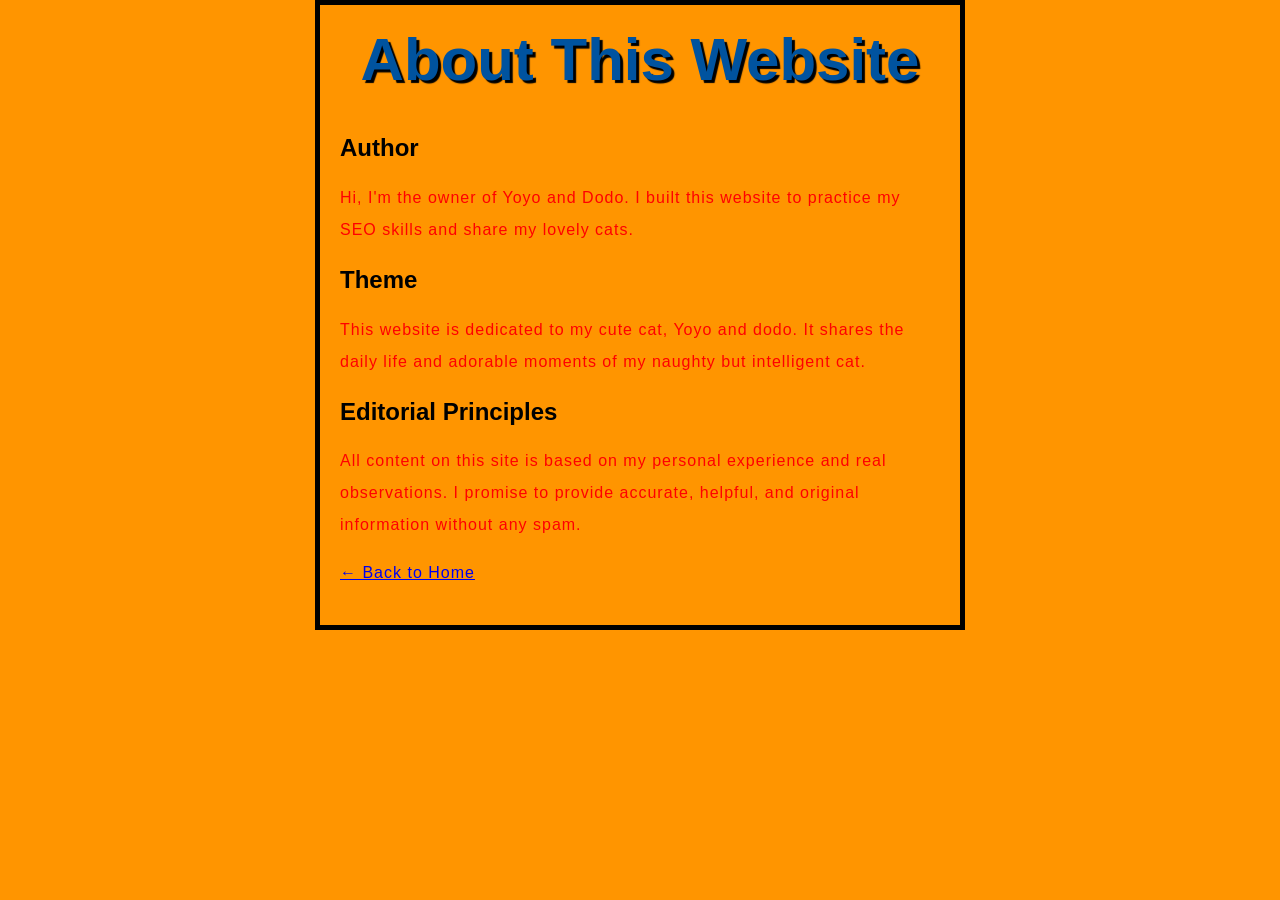
==== about.html @ 955f7200 "Add files via upload" ====
<!DOCTYPE html>
<html lang="en">
<head>
    <meta charset="UTF-8">
    <meta name="viewport" content="width=device-width, initial-scale=1.0">
    <title>About Yoyo's Cat Website</title>
    <link href="style.css" rel="stylesheet" />
</head>
<body>

    <h1>About This Website</h1>
    
    <h2>Author</h2>
    <p>Hi, I'm the owner of Yoyo and Dodo. I built this website to practice my SEO skills and share my lovely cats.</p>
    
    <h2>Theme</h2>
    <p>This website is dedicated to my cute cat, Yoyo and dodo. It shares the daily life and adorable moments of my naughty but intelligent cat.</p>
    
    <h2>Editorial Principles</h2>
    <p>All content on this site is based on my personal experience and real observations. I promise to provide accurate, helpful, and original information without any spam.</p>
    
    <!-- 这里是一个极其关键的互相内链 -->
    <p><a href="index.html">← Back to Home</a></p>

</body>
</html>
---- style.css ----
html {
  /* px means "pixels". The base font size is now 10 pixels high */
  font-size: 16px;
  /* Replace PLACEHOLDER with the font-family property value you got from Google Fonts */
  font-family: "Roboto", sans-serif;     /*谷歌默认字体*/
}
h1 {                               
  font-size: 60px;          /*字号*/
  text-align: center;       /*居中*/
}

p,
li {
  font-size: 16px;
  line-height: 2;         /*行高（）行间距*/
  letter-spacing: 1px;       /*字间距？*/
}
p {
  font-family: sans-serif;
  color: red;
}

li {
  background-color: greenyellow;
  border: 1px solid black;
  margin-bottom: 5px;
}
body {
  width: 600px;
  margin: 0 auto;
  background-color: #ff9500;
  padding: 0 20px 20px 20px;
  border: 5px solid black;
}

h1 {
  margin: 0;
  padding: 20px 0;
  color: #00539f;
  text-shadow: 3px 3px 1px black;
}

img {
  display: block;          /* 1. 让图片变成块级元素，这样它才有资格“居中” */
  margin: 0 auto;        /* 2. 左右边距自动分配，让图片在页面里水平居中 */
  max-width: 100%;     /* 3. 给图片上保险，不管多大的图，都别撑破 600px 的 body 容器 */
}
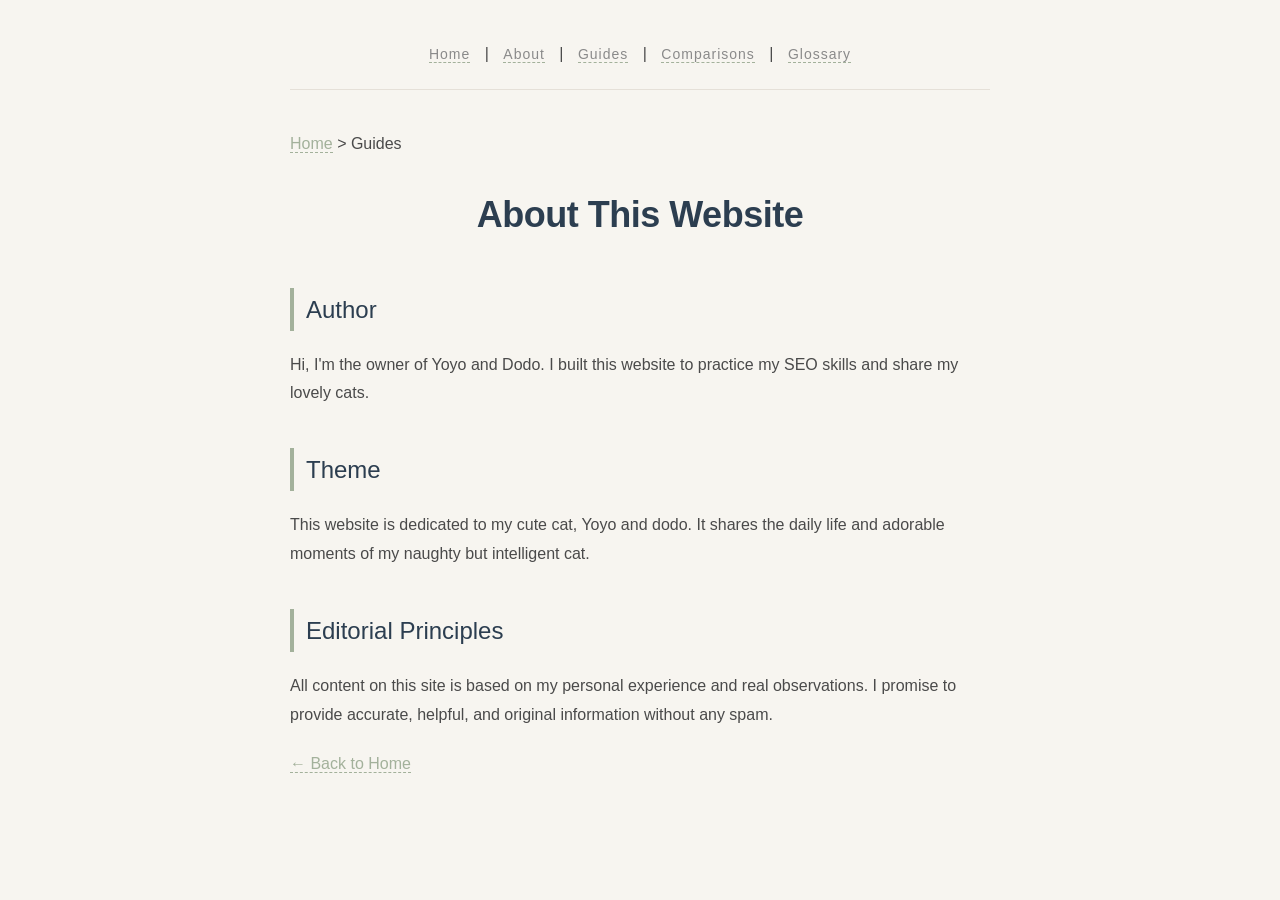
==== commit a0a11be2: "Add files via upload" ====
--- a/about.html
+++ b/about.html
@@ -7,6 +7,14 @@
     <link href="style.css" rel="stylesheet" />
 </head>
 <body>
+    <nav>
+    <a href="index.html">Home</a> | 
+    <a href="about.html">About</a> | 
+    <a href="guides.html">Guides</a> | 
+    <a href="comparisons.html">Comparisons</a> | 
+    <a href="glossary.html">Glossary</a>
+</nav>
+<p><a href="index.html">Home</a> > Guides</p>
 
     <h1>About This Website</h1>
     
--- a/style.css
+++ b/style.css
@@ -1,47 +1,80 @@
-html {
-  /* px means "pixels". The base font size is now 10 pixels high */
-  font-size: 16px;
-  /* Replace PLACEHOLDER with the font-family property value you got from Google Fonts */
-  font-family: "Roboto", sans-serif;     /*谷歌默认字体*/
-}
-h1 {                               
-  font-size: 60px;          /*字号*/
-  text-align: center;       /*居中*/
+/* ================= 全局配色与排版 ================= */
+body {
+    max-width: 700px; /* 稍微窄一点，更有阅读的聚拢感 */
+    margin: 0 auto;
+    padding: 40px 20px; /* 上下留出更多空白，呼吸感 */
+    
+    /* 核心：改用无衬线现代字体 */
+    font-family: -apple-system, BlinkMacSystemFont, "Segoe UI", Roboto, Helvetica, Arial, sans-serif;
+    
+    line-height: 1.8; /* 行高再加大一点，显得更慵懒 */
+    color: #4A4A4A; /* 不用纯黑，用深灰，看着眼睛舒服 */
+    background-color: #F7F5F0; /* 燕麦白背景（类似小红书高级底色） */
 }
 
-p,
-li {
-  font-size: 16px;
-  line-height: 2;         /*行高（）行间距*/
-  letter-spacing: 1px;       /*字间距？*/
-}
-p {
-  font-family: sans-serif;
-  color: red;
+/* ================= 导航栏 ================= */
+nav {
+    padding-bottom: 20px;
+    border-bottom: 1px solid #E5E0D8; /* 极细的浅卡其色分割线 */
+    margin-bottom: 40px;
+    text-align: center; /* 导航居中，更对称 */
 }
 
-li {
-  background-color: greenyellow;
-  border: 1px solid black;
-  margin-bottom: 5px;
-}
-body {
-  width: 600px;
-  margin: 0 auto;
-  background-color: #ff9500;
-  padding: 0 20px 20px 20px;
-  border: 5px solid black;
+nav a {
+    text-decoration: none;
+    color: #8A8A8A; /* 默认浅灰色 */
+    font-size: 14px;
+    font-weight: 500;
+    letter-spacing: 1px; /* 字间距拉开一点，显高级 */
+    margin: 0 10px;
+    transition: color 0.3s ease; /* 鼠标放上去颜色渐变动画 */
 }
 
-h1 {
-  margin: 0;
-  padding: 20px 0;
-  color: #00539f;
-  text-shadow: 3px 3px 1px black;
+nav a:hover {
+    color: #2C3E50; /* 悬停时变成深灰蓝 */
 }
 
+/* ================= 标题样式 ================= */
+h1 {
+    color: #2C3E50; /* 深灰蓝，比纯黑高级 */
+    font-size: 36px;
+    font-weight: 600;
+    text-align: center;
+    letter-spacing: -0.5px; /* 标题字距稍微收紧一点 */
+    margin-bottom: 30px;
+}
+
+h2 {
+    color: #2C3E50;
+    font-size: 24px;
+    font-weight: 500;
+    margin-top: 40px;
+    border-left: 4px solid #A3B19B; /* 左边加一条莫兰迪灰绿的小竖线 */
+    padding-left: 12px; /* 文字离竖线留点距离 */
+}
+
+/* ================= 文本与链接 ================= */
+p {
+    font-size: 16px;
+    margin-bottom: 20px;
+}
+
+a {
+    color: #A3B19B; /* 正文里的链接用灰绿色 */
+    text-decoration: none;
+    border-bottom: 1px dashed #A3B19B; /* 用虚线代替下划线，更精致 */
+}
+
+a:hover {
+    color: #7D8F74; /* 悬停颜色变深 */
+}
+
+/* ================= 图片专属 ================= */
 img {
-  display: block;          /* 1. 让图片变成块级元素，这样它才有资格“居中” */
-  margin: 0 auto;        /* 2. 左右边距自动分配，让图片在页面里水平居中 */
-  max-width: 100%;     /* 3. 给图片上保险，不管多大的图，都别撑破 600px 的 body 容器 */
+    max-width: 50%; /* 宽度不超标 */
+    height: auto;
+    display: block;
+    margin: 30px auto;
+    border-radius: 12px; /* 加大圆角，像 Ins 上的相框 */
+    box-shadow: 0 10px 20px rgba(0,0,0,0.05); /* 极其柔和的散光阴影 */
 }
